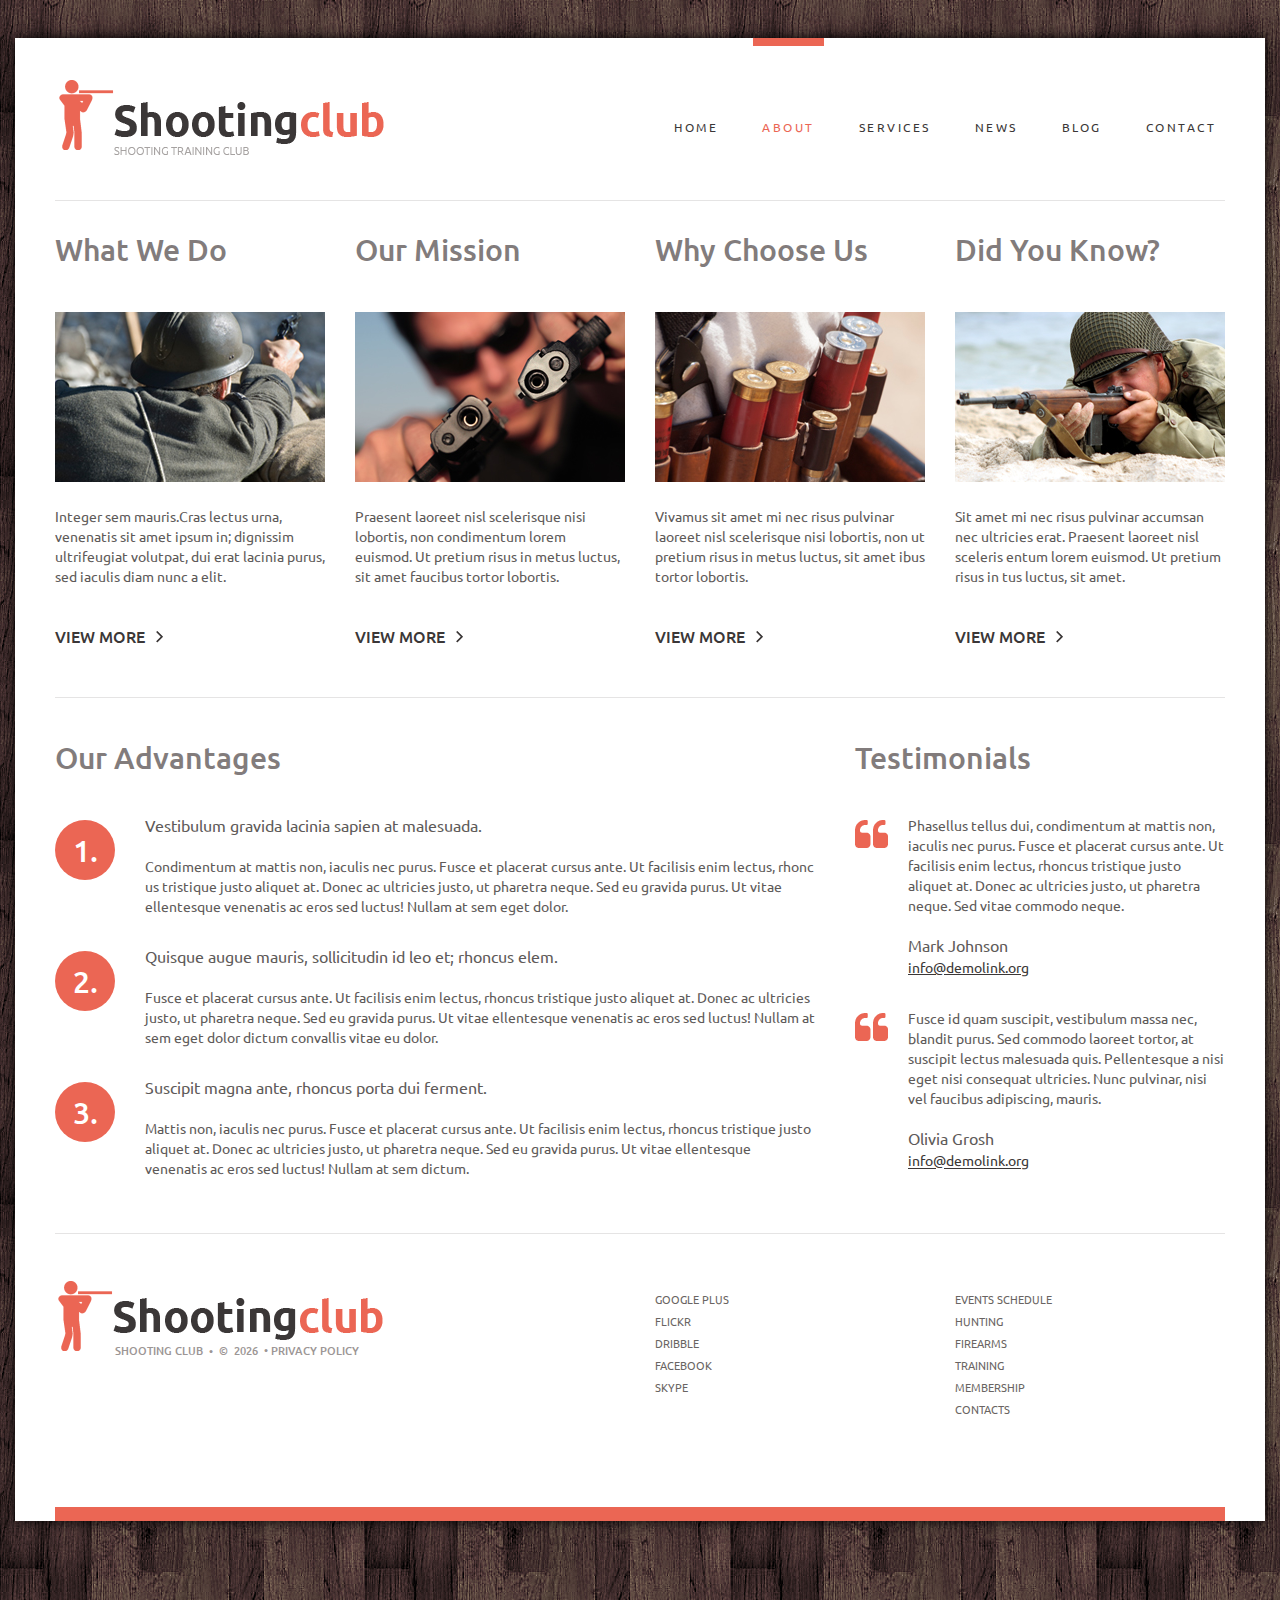
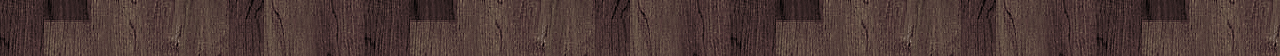
==== index-1.html @ 45b38044 "First pull request with template" ====
<!DOCTYPE html>
<html lang="en">
     <head>
     <title>About</title>
     <meta charset="utf-8">
     <meta name = "format-detection" content = "telephone=no" />
     <link rel="icon" href="images/favicon.ico" type="image/x-icon">
     <link rel="shortcut icon" href="images/favicon.ico" type="image/x-icon" />
     <link rel="stylesheet" href="css/style.css">
     <script src="js/jquery.js"></script>
     <script src="js/jquery-migrate-1.2.1.js"></script>
     <script src="js/jquery.easing.1.3.js"></script>
	 <script src="js/script.js"></script>
     <script src="js/jquery.equalheights.js"></script>
     <script src="js/jquery.ui.totop.js"></script>
     <script src="js/superfish.js"></script>
     <script src="js/jquery.mobilemenu.js"></script>
     <!--[if (gt IE 9)|!(IE)]><!-->
     <script src="js/jquery.mobile.customized.min.js"></script>
     <!--<![endif]-->
     <!--[if lt IE 8]>
       <div style=' clear: both; text-align:center; position: relative;'>
         <a href="http://windows.microsoft.com/en-US/internet-explorer/products/ie/home?ocid=ie6_countdown_bannercode">
           <img src="http://storage.ie6countdown.com/assets/100/images/banners/warning_bar_0000_us.jpg" border="0" height="42" width="820" alt="You are using an outdated browser. For a faster, safer browsing experience, upgrade for free today." />
         </a>
      </div>
    <![endif]-->
    <!--[if lt IE 9]>
   		<script src="js/html5shiv.js"></script>
    	<link rel="stylesheet" type="text/css" media="screen" href="css/ie.css">
    <![endif]-->
        <script>
            $(document).ready(function(){
                /*Back to Top*/
                $().UItoTop({ easingType: 'easeOutQuart' });
             });
        </script>
     </head>

<body id="top">

<!--========================header=============================-->
<div class="box">
    <header id="header">
    <div class="container">
    <div class="row">
        <div class="grid_4">
            <h1><a href="index.html"><img src="images/logo.png" alt=""></a></h1>
        </div>
        <div class="grid_8">
            <nav>
                <ul class="sf-menu">
                    <li><a href="index.html">Home</a>
                        <ul>
                            <li><a href="#">Events Schedule</a></li>
                            <li><a href="#">Hunting</a></li>
                            <li><a href="#">Firearms</a>
                                <ul>
                                    <li><a href="#">Latest</a></li>
                                    <li><a href="#">Archive</a></li>
                                </ul>
                            </li>
                            <li><a href="#">Training</a></li>
                            <li><a href="#">Membership</a></li>
                            <li><a href="#">Contacts</a></li>
                       </ul>
                    </li>
                    <li class="current"><a href="index-1.html">About</a></li>
                    <li><a href="index-2.html">Services</a></li>
                    <li><a href="index-3.html">News</a></li>
                    <li><a href="index-4.html">Blog</a></li>
                    <li><a href="index-5.html">Contact</a></li>
                </ul>
            </nav>
        </div>
    </div>
    </div>
    </header>
    <div class="clear"></div>

<!--===================content===========================-->

    <div class="container">
            <div class="divider1"></div>
        <div class="row">
            <div class="grid_3">
                <div class="thumb1">
                    <h3>What We Do</h3>
                    <img src="images/page2_img1.jpg" alt="">
                    <p>Integer sem mauris.Cras lectus urna, venenatis sit amet ipsum in; dignissim ultrifeugiat volutpat, dui erat lacinia purus, sed iaculis diam nunc a elit. </p>
                    <a href="#" class="link1">view more</a>
                </div>
            </div>
            <div class="grid_3">
                <div class="thumb1">
                    <h3>Our Mission</h3>
                    <img src="images/page2_img2.jpg" alt="">
                    <p>Praesent laoreet nisl scelerisque nisi lobortis, non condimentum lorem euismod. Ut pretium risus in metus luctus, sit amet faucibus tortor lobortis. </p>
                    <a href="#" class="link1">view more</a>
                </div>
            </div>
            <div class="grid_3">
                <div class="thumb1">   
                    <h3>Why Choose Us</h3>
                    <img src="images/page2_img3.jpg" alt="">
                    <p>Vivamus sit amet mi nec risus pulvinar laoreet nisl scelerisque nisi lobortis, non ut pretium risus in metus luctus, sit amet ibus tortor lobortis.</p>
                    <a href="#" class="link1">view more</a>
                </div>
            </div>
            <div class="grid_3">
                <div class="thumb1">   
                    <h3>Did You Know?</h3>
                    <img src="images/page2_img4.jpg" alt="">
                    <p>Sit amet mi nec risus pulvinar accumsan nec ultricies erat. Praesent laoreet nisl sceleris entum lorem euismod. Ut pretium risus in tus luctus, sit amet.</p>
                    <a href="#" class="link1">view more</a>
                </div>
            </div>
        </div>
        <div class="divider"></div>
    </div>
    <div class="container">
        <div class="row">
            <div class="grid_8">
                <h3>Our Advantages</h3>
                <div class="wrap">
                <section class="section">
                    <div class="grid_1 alpha">
                        <div class="circle">1.</div>
                    </div>
                    <div class="grid_7 omega">
                        <a href="#" class="link2">Vestibulum gravida lacinia sapien at malesuada.</a>
                        <p>Condimentum at mattis non, iaculis nec purus. Fusce et placerat cursus ante. Ut facilisis enim lectus, rhonc us tristique justo aliquet at. Donec ac ultricies justo, ut pharetra neque. Sed eu gravida purus. Ut vitae ellentesque venenatis ac eros sed luctus! Nullam at sem eget dolor.</p>
                    </div>
                </section>
                <section class="section">
                    <div class="grid_1 alpha">
                        <div class="circle">2.</div>
                    </div>
                    <div class="grid_7 omega">
                        <a href="#" class="link2">Quisque augue mauris, sollicitudin id leo et; rhoncus elem. </a>
                        <p>Fusce et placerat cursus ante. Ut facilisis enim lectus, rhoncus tristique justo aliquet at. Donec ac ultricies justo, ut pharetra neque. Sed eu gravida purus. Ut vitae ellentesque venenatis ac eros sed luctus! Nullam at sem eget dolor dictum convallis vitae eu dolor.</p>
                    </div>
                </section>
                <section class="section">
                    <div class="grid_1 alpha">
                        <div class="circle">3.</div>
                    </div>
                    <div class="grid_7 omega">
                        <a href="#" class="link2">Suscipit magna ante, rhoncus porta dui ferment.</a>
                        <p>Mattis non, iaculis nec purus. Fusce et placerat cursus ante. Ut facilisis enim lectus, rhoncus tristique justo aliquet at. Donec ac ultricies justo, ut pharetra neque. Sed eu gravida purus. Ut vitae ellentesque venenatis ac eros sed luctus! Nullam at sem dictum.</p>
                    </div>
                </section>
                </div>   
            </div>
            <div class="grid_4">
                <h3>Testimonials</h3>
                <blockquote class="quote">
                    <p>Phasellus tellus dui, condimentum at mattis non, iaculis nec purus. Fusce et placerat cursus ante. Ut facilisis enim lectus, rhoncus tristique justo aliquet at. Donec ac ultricies justo, ut pharetra neque. Sed vitae commodo neque. </p><br>
                    <div>Mark Johnson</div>
                    <a href="#">info@demolink.org</a>
                </blockquote>
                <blockquote class="quote">
                    <p>Fusce id quam suscipit, vestibulum massa nec, blandit purus. Sed commodo laoreet tortor, at suscipit lectus malesuada quis. Pellentesque a nisi eget nisi consequat ultricies. Nunc pulvinar, nisi vel faucibus adipiscing, mauris.</p><br>
                    <div>Olivia Grosh</div>
                    <a href="#">info@demolink.org</a>
                </blockquote>
            </div>
        </div>
        <div class="divider2"></div>
    </div>

<!--=====================footer=========================-->

    <footer id="footer">
        <div class="container">
            <div class="row">
                <div class="grid_3 fright">
                    <ul class="list1">
                        <li><a href="#">Events Schedule</a></li>
                        <li><a href="#">Hunting</a></li>
                        <li><a href="#">Firearms</a></li>
                        <li><a href="#">Training</a></li>
                        <li><a href="#">Membership</a></li>
                        <li><a href="#">Contacts </a></li>
                    </ul>
                </div>
                <div class="grid_3 fright">
                    <ul class="list1">
                        <li><a href="#">google plus</a></li>
                        <li><a href="#">flickr</a></li>
                        <li><a href="#">Dribble</a></li>
                        <li><a href="#">Facebook</a></li>
                        <li><a href="#">Skype</a></li>
                    </ul>
                </div> 
                 <div class="grid_6 fleft">
                    <h1><a href="index.html"><img class="logo2" src="images/logo2.png" alt=""></a></h1>
                    <div class="copy"><span>shooting club&nbsp;&nbsp;&bull;&nbsp;&nbsp;&copy;</span>&nbsp;&nbsp;<span id="copyright-year"></span>&nbsp;&nbsp;&bull;
                    <a href="index-6.html">Privacy Policy</a> </div>
                </div>
            </div>
        </div>
    </footer>
</div>
</body>
</html>
---- css/style.css ----
@import "reset.css";
@import "grid.css";
@import "superfish.css";

@import url(http://fonts.googleapis.com/css?family=Ubuntu:300,400,500,700);
@import url(http://fonts.googleapis.com/css?family=Open+Sans:600);


html, body {
	background: url(../images/bg.jpg) 0 0 repeat;
	width: 100%;
	position: relative;
	font: normal 14px/20px 'Ubuntu', sans-serif;
	color: #5e5a59;
	text-align: left;
}

body {padding: 38px 0 135px;}


* ul { list-style: none; }

a[href^="tel:"] {
	color: inherit;
	text-decoration:none;
}

* {
	-webkit-text-size-adjust: none;
}
a {
	text-decoration: none;
	color: #3b3737;
	transition: all 0.6s ease;
    -o-transition: all 0.6s ease;
    -webkit-transition: all 0.6s ease;
}

a:hover {color:#eb6654;}

#toTop {
    background: url(../images/toTop.png) 0 0 no-repeat;
    border: none;
    bottom: 341px;
    display: none;
    height: 47px;
    left: 65%;
    margin-left: 489px;
    overflow: hidden;
    position: fixed;
    text-decoration: none;
    text-indent: -999px;
    width: 47px;
    z-index: 20;
    opacity: .9;
    -ms-filter:'progid:DXImageTransform.Microsoft.Alpha(Opacity=90)';

    -webkit-border-radius: 500px;
    -moz-border-radius: 500px;
    border-radius: 500px;
    
    -webkit-transition: all .2s ease .2s;
    -moz-transition: all .2s ease .2s;
    -ms-transition: all .2s ease .2s;
    -o-transition: all .2s ease .2s;
    transition: all .2s ease .2s;
}

#toTop:hover {
	background: url(../images/toTop-hover.png) 0 0 no-repeat;
	opacity: 1;
    -ms-filter:'progid:DXImageTransform.Microsoft.Alpha(Opacity=100)';
    box-shadow: 0 0 10px #000;
    -webkit-box-shadow: 0 0 10px #000;
    -moz-box-shadow: 0 0 10px #000;
}

/************Header************/

#header {
	height: 162px;
	position: relative;
}

h1 a img {margin: 42px 0 0 4px;position: relative;}
h1 a img.logo2 {margin:0 0 0 3px;}

/************Content***********/

.box {
	position: relative;
	margin: 0 auto;
	max-width: 1250px;
	background: #fff;

	-webkit-box-shadow: 0 0 12px #000;
	-moz-box-shadow: 0 0 12px #000;
	-ms-box-shadow: 0 0 12px #000;
	-o-box-shadow: 0 0 12px #000;
	box-shadow: 0 0 12px #000;
}


h2,h3,h4,h5,h6 {
	display: block;
	font: normal 44px/44px 'Ubuntu', sans-serif;
	color: #3b3737;
	text-transform: none;
}
h2 {
	font-size: 44px;
	line-height: 44px;
	margin-bottom: 20px;
	text-align: left;
	margin-bottom: 31px;
	font-weight: bold;
}
h3 {
	font-size: 30px;
	line-height: 35px;
	color: #827c7c;
	font-weight: 500;
	margin-bottom: 33px;
}

h4 {
	font-size: 16px;
	line-height: 20px;
	margin-top: 0;
	color: #5e5a59;
	text-transform: none;
	margin-bottom: 15px;
}

a.link1 {
	background: url(../images/arrow1.png) 100% 15px no-repeat;
	font-size: 16px;
	line-height: 40px;
	font-weight: 500;
	margin-top: 13px;
	padding-right: 18px;
	display: inline-block;
	text-transform: uppercase;
}

a.link1:hover {
	background: url(../images/arrow2.png) 100% 15px no-repeat;
	color: #eb6654; 
	text-decoration: none;
}

a.link2 {
	font-size: 16px;
	line-height: 20px;
	margin-bottom: 21px;
	display: inline-block;
	text-transform: none;
	color: #5e5a59;
}

a.link2:hover {
	color: #eb6654;
	text-decoration: none;
}

.thumb {
	padding: 31px 0 31px;
	position: relative;
}
.thumb>p {
	margin-top: 22px;
	font-size: 16px; 
	line-height: 24px;
}

.thumb1 {
	padding: 0;
	margin-bottom: 31px;
	position: relative;
}

.thumb1 img {margin: 12px 0 24px;}
.thumb1 a {margin-top: 30px;}

.col1, .col2, .col3 {	
	position: absolute;
	content: "";
	top: -14px;
	width: 100%; 
	height: 14px;
}
.col1 {background: #eb6654;}
.col2 {background:#e2b56e;}
.col3 {background:#6dcdda;}

.divider, .divider1, .divider2, .divider3 {
	position: relative;
	overflow: hidden;
	background: #e5e4e4;
	height: 1px;
	width: 100%;
	margin: 10px 0 42px;
}

.divider1 {margin: 0 0 31px;}
.divider2 {margin: 0 0 1px;}
.divider3 {margin: 48px 0 1px;}

.wrap, .wrap1, .wrap2 {
	position: relative;
	overflow: hidden;
	margin-bottom: 32px;
}
.wrap1 {padding-top: 7px; margin-bottom: 32px;}
.wrap2 {padding-top: 12px;}
.wrap2 img {margin-bottom: 24px;}
.wrap2 h4 {margin-bottom: 21px;}
.wrap2 .divider {margin-top: 50px;}

.text {
	position: relative;
	overflow: hidden;
	padding: 7px 46px 17px 0;
}

.text i {
	color: #eb6654;
	padding-bottom: 3px;
}

.circle {
    background: none repeat scroll 0 0 #eb6654;
    color: #FFFFFF;
    display: inline-block;
    font: 500 30px/60px 'Ubuntu',sans-serif;
    height: 60px;
    margin-top: 5px;
    position: relative;
    text-align: center;
    width: 60px;

    border-radius: 500px;
    -webkit-border-radius: 500px;
    -moz-border-radius: 500px;
    -ms-border-radius: 500px;
    -o-border-radius: 500px;
}

.section {
	position: relative;
	overflow: hidden;
	margin-bottom: 23px;
	padding-top: 7px;
}
.section .grid_7 {margin-left: 20px;}

.section1 {
	position: relative;
	overflow: hidden;
	margin-bottom: 23px;
	padding-top: 7px;
}

.quote {
	position: relative;
	background: url(../images/quotes.png) 0 12px no-repeat;
	padding: 7px 0 0 53px;
	margin-bottom: 24px;
}
.quote>div {font-size: 16px;}
.quote>a {text-decoration: underline;}

ul.list, ul.list3{
	position: relative;
	overflow: hidden;
	margin-bottom: 6px;
}

ul.list{margin: 15px 0 6px;}
ul.list3{margin: 13px 0 43px;}

ul.list li, ul.list3 li {
	background: url(../images/arrow.png) 0 10px no-repeat;
	padding-left: 29px;
}

ul.list li a, ul.list3 li a {
	color: #5e5a59;
	display: inline-block;
	font: normal 14px/34px 'Ubuntu', sans-serif;
}

ul.list li a:hover, ul.list3 li a:hover {color: #eb6654;}

ul.list2 {position: relative;overflow: hidden;padding-top: 12px;}
ul.list2 li {position: relative;overflow: hidden;width: 100%; margin-bottom: 30px;}
ul.list2 li img {float: left; margin-right: 30px; width: 106px;}
ul.list2 li > div {float: left; width: 63%;}

h1 a.logo2 img {
	margin-top: 0!important;
}
.block1 {
	position: relative;
	overflow: hidden;
	border-bottom: 1px solid #e5e4e4;
	width: 100%;
	padding: 7px 0 21px;
	margin-bottom: 22px;
}
.block1>div {
	margin: -16px 99px 0 0;
	position: relative;
}

.grid_8 .block1 + .block1 {margin-bottom: 100px;}

.block1 a.links1, a.links2, a.links3, .block1 time {
	font: normal 14px/20px 'Ubuntu', sans-serif;
	display: inline-block;
	text-decoration: none;
	margin-top: 1px;
}
.block1 img {margin: 22px 0 24px;}
.block1 .link1 {margin-top: 30px;}

a.links1 {color: #eb6654;}
a.links1, a.links2 {margin-left: 18px;}
a.links3 {
	float: right;
	padding-bottom: 3px;
	color: #eb6654;
	text-decoration: none;
	display: inline-block;
}

a.links1:hover, a.links2:hover, a.links3:hover {color: #5e5a59;}

.text1 {
	text-align: right;
	position: relative;
	line-height: 20px;
	font-size: 15px;
	color: #a9a6a9;
	margin-top: 16px;
}

.text3 {position: relative;margin-bottom: 20px;}
.text3 h4 {margin-bottom: 19px;}

.map_wide {
	position: relative;
	height: 294px;
	width: 100%;
	margin-top: 45px;
}

.block {
	position: relative;
	overflow: hidden;
	margin-bottom: 13px;
	padding-top: 12px;
}

time {
	font-size: 14px;
	line-height: 20px;
	color: #eb6654;
	margin-top: -3px;
	display: block;
}

.items {
	position: relative;
	text-align: center;
	margin: 45px 0 27px;
}

.items a {margin-top: 28px;}
.items img {margin-bottom: 2px;}
.items p {margin-top: 2px;}

.block2 {
	position: relative;
	overflow: hidden;
	margin: 48px 0 0px;
}

ul.list1 {
	position: relative;
	width: 100%;
	margin-top: 6px;
}
ul.list1 li {
	line-height: 22px;
}
ul.list1 li a {
	color: #696462;
	font: 400 11px/16px 'Ubuntu', sans-serif;
	display: inline-block;
	text-decoration: none;
	text-transform: uppercase;
}
ul.list1 li a:hover {
	color: #eb6654;
	text-decoration: none;
}

.address {
	position: relative;
	overflow: hidden;
	font: normal 15px/20px 'Ubuntu', sans-serif;
	color:#fff;
	float: left;
	text-align: left;
	width: 100%;
	margin: 10px 0 0;
}

.address span {float: left; margin: 0;}
.address p {font-size: 30px; line-height: 30px;font-weight: 500;margin-bottom: 21px;}
.address dl dd {text-align: right;width: 190px;}
dl {  margin-top: 23px;}

.text2 {position: relative;margin-top: 34px;}
.text2 a {font-size: 15px;line-height: 20px;display: inline-block;}
.text2 a:hover {color: #383338;}


#datepicker {
	width: 260px;
	position: relative;
	padding-top: 1px; 
}

#datepicker .ui-datepicker-month, #datepicker .ui-datepicker-year {
	font: 500 16px/29px 'Ubuntu', sans-serif;
	color: #3b3737;
}

.ui-datepicker-calendar a {
	font-size: 13px;
	width: 37px;
	height: 39px;
	text-align: center;
	line-height: 39px;
	display: inline-block;
}

.ui-datepicker-calendar a:hover, .ui-state-active {
 	background: #eb6654;
 	color: #fff;
 }

#datepicker tr {
	border-top: 1px solid #dedddd; 
}

.ui-datepicker-prev, .ui-datepicker-next {
	position: absolute;
	overflow: hidden;
	text-indent: 999px;
	height: 12px;
	top: 10px;
	width: 7px;
	padding: 0;
	background-color: none!important;
	cursor: pointer;
}

.ui-datepicker-next {background: url(../images/arrow1.png) 0 0 no-repeat;right: 0;}
.ui-datepicker-next:hover {background: url(../images/arrow2.png) 0 0 no-repeat;}
.ui-datepicker-prev {background: url(../images/arrow3.png) 0 0 no-repeat;right: 13px;}
.ui-datepicker-prev:hover {background: url(../images/arrow4.png) 0 0 no-repeat;}

.ui-datepicker-calendar {text-align: center;}
.ui-datepicker-title {
	position: relative;
	width: 80%;
	margin-bottom: 14px;
}
.ui-datepicker-calendar thead {
	background: #343232;
	color: #fff;
	line-height: 25px;
	font-size: 13px;
}
.ui-datepicker-year {
	padding-left: 10px;
}


/************Footer************/

#footer {
	position: relative;
	padding: 46px 0 102px;
	color: #9c9695;
	font: 500 11px/26px 'Ubuntu', sans-serif;
	text-transform: uppercase;
}

#footer:after {
	position: absolute;
	content:"";
	bottom: 0;
	height: 14px;
	background: #eb6654;
	left: 40px;
	right: 40px;
}

.copy {
	color: #9c9695;
	margin-top: -14px;
	padding-left: 60px;
	text-decoration: none;
}

.copy a {color: #9c9695; z-index: 2;position: relative;}
.copy a:hover {color: #eb6654;}
a.priv {text-decoration: underline;}
a.priv:hover {text-decoration: none;}

.fleft {float: left;}
.fright {float:right;}


/*==================================RESPONSIVE LAYOUTS===============================================*/

@media only screen and (max-width: 1199px) {

	.thumb>img, .thumb1>img, .image>img, .block img, .block1 img {width:100%;}

	ul.list1 li {padding-right: 0;}
	ul.list a {font-size: 15px;}
	h3 {font-size: 24px; line-height: 35px;}	

	dl dd, address span {text-align: left!important; width: 100%;}

	.block1 > div {margin-right: 0!important;}

	ul.list2 li img {width: 30%; margin-right: 5%;}
	ul.list2 li div {width:64%;}

	body {padding: 25px 0; }

}

@media only screen and (max-width: 959px) {

	dl dd {text-align: right; width:220px!important;}
	address span {text-align: left; width: auto;}

	#datepicker {width: 100%;}	
	.ui-datepicker-calendar {width: 100%;}
	.ui-datepicker-calendar a {width: 33px;}

	.section a, .section p {margin-left: 12px;}


}

@media only screen and (max-width: 767px) {

  	h2 {font-size: 50px; line-height: 50px;}
  	h6 {font-size: 30px; line-height: 32px;}
	
	.text {width: 100%; padding: 0;}

	.section a, .section p {padding-left: 0px;}

	.divider3 {margin-top: 0px;}

	.section .grid_1 {text-align: center;margin-bottom: 25px;}
	.section .grid_7 {margin-left: 0;}
	
	.bg, .bg_1, .bg_2, .bg_3 {padding: 50px 0;}

	ul.socials, ul.list, address {margin-bottom:30px;}

	.col1 > img {left:-12px;}

	.section {margin-bottom: 35px;}

	.map_wide {height:250px;}

	.text1 > br, h2+br {display:none;}

	#footer {padding:21px 0;}
	
	.image>img {margin-bottom: 20px;}

	ul.list {width: 100%;}


	ul.list1 li a {font-size: 12px;}

	.text2 a {margin-bottom: 30px;}
	
	.block2 img {margin-bottom: 20px;}

	.grid_8 .block1 + .block1 {margin-bottom: 30px;}

	.article img, .thumb2 img {margin-bottom: 20px;}
	.article {margin-top: 30px;}

	.map_wide {height: 300px;}

	ul.list1 {margin-bottom: 20px;}

	.copy {margin-bottom: 20px; margin-top: -29px; padding-left: 54px;}
	.copy a {padding-left: 2px;}
	h1 a img.logo2 {margin: 15px 0 15px;}

	.ui-datepicker-calendar table, table td {width:10%;}
	.ui-datepicker-calendar a {width: 100%;}

}

@media only screen and (max-width: 480px) {
	
	ul.list {padding-left: 0;}

	h1 a img, h1 a img.logo2 {width: 100%; margin-left: 0;}

	h2 {font-size: 51px; line-height: 50px;}

   .map_wide {height: 200px;}
   
   a.links2 {margin-left: 0;}

   ul.list2 li > img {margin-right: 15px;}
   ul.list2 li > div {width: 55%;}

   ul.list li a, ul.list3 li a {font-size: 16px; line-height: 30px;}

   .section img {margin-bottom: 15px;}

   .copy {
   		margin-top: -27px;
   		font-size: 10px;
   		padding-left: 46px;
   }

}

@media only screen and (max-width: 320px) {
  
}
/*Core variables and mixins*/
---- css/ie.css ----
.circle { behavior:url(js/PIE.htc); position: relative; }

#form .invalid .error-message, #form .empty .empty-message { display: block; }

#form .error-message, #form .empty-message { display: none; }

#form input {padding: 12px; height: 41px;}
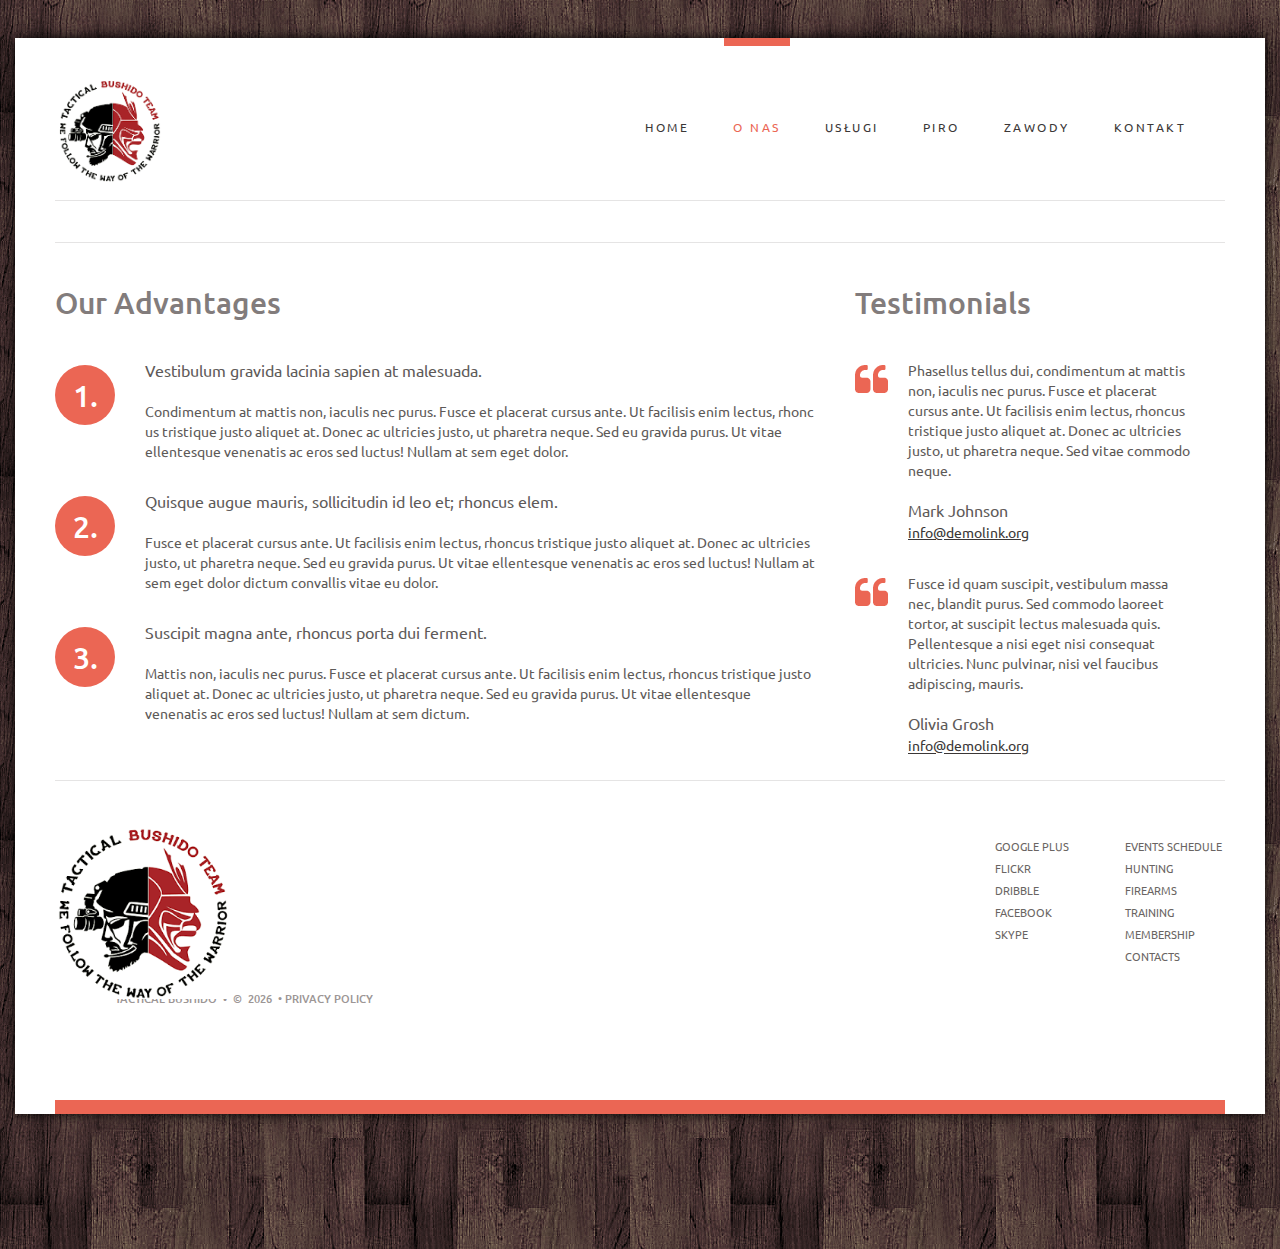
==== commit 354e3ec1: "Change from last list" ====
--- a/index-1.html
+++ b/index-1.html
@@ -65,11 +65,11 @@
                             <li><a href="#">Contacts</a></li>
                        </ul>
                     </li>
-                    <li class="current"><a href="index-1.html">About</a></li>
-                    <li><a href="index-2.html">Services</a></li>
-                    <li><a href="index-3.html">News</a></li>
-                    <li><a href="index-4.html">Blog</a></li>
-                    <li><a href="index-5.html">Contact</a></li>
+                    <li class="current"><a href="index-1.html">O nas</a></li>
+                    <li><a href="index-2.html">Usługi</a></li>
+                    <li><a href="index-3.html">PiRO</a></li>
+                    <li><a href="index-4.html">Zawody</a></li>
+                    <li><a href="index-5.html">Kontakt</a></li>
                 </ul>
             </nav>
         </div>
@@ -83,38 +83,7 @@
     <div class="container">
             <div class="divider1"></div>
         <div class="row">
-            <div class="grid_3">
-                <div class="thumb1">
-                    <h3>What We Do</h3>
-                    <img src="images/page2_img1.jpg" alt="">
-                    <p>Integer sem mauris.Cras lectus urna, venenatis sit amet ipsum in; dignissim ultrifeugiat volutpat, dui erat lacinia purus, sed iaculis diam nunc a elit. </p>
-                    <a href="#" class="link1">view more</a>
-                </div>
-            </div>
-            <div class="grid_3">
-                <div class="thumb1">
-                    <h3>Our Mission</h3>
-                    <img src="images/page2_img2.jpg" alt="">
-                    <p>Praesent laoreet nisl scelerisque nisi lobortis, non condimentum lorem euismod. Ut pretium risus in metus luctus, sit amet faucibus tortor lobortis. </p>
-                    <a href="#" class="link1">view more</a>
-                </div>
-            </div>
-            <div class="grid_3">
-                <div class="thumb1">   
-                    <h3>Why Choose Us</h3>
-                    <img src="images/page2_img3.jpg" alt="">
-                    <p>Vivamus sit amet mi nec risus pulvinar laoreet nisl scelerisque nisi lobortis, non ut pretium risus in metus luctus, sit amet ibus tortor lobortis.</p>
-                    <a href="#" class="link1">view more</a>
-                </div>
-            </div>
-            <div class="grid_3">
-                <div class="thumb1">   
-                    <h3>Did You Know?</h3>
-                    <img src="images/page2_img4.jpg" alt="">
-                    <p>Sit amet mi nec risus pulvinar accumsan nec ultricies erat. Praesent laoreet nisl sceleris entum lorem euismod. Ut pretium risus in tus luctus, sit amet.</p>
-                    <a href="#" class="link1">view more</a>
-                </div>
-            </div>
+            
         </div>
         <div class="divider"></div>
     </div>
@@ -194,8 +163,8 @@
                     </ul>
                 </div> 
                  <div class="grid_6 fleft">
-                    <h1><a href="index.html"><img class="logo2" src="images/logo2.png" alt=""></a></h1>
-                    <div class="copy"><span>shooting club&nbsp;&nbsp;&bull;&nbsp;&nbsp;&copy;</span>&nbsp;&nbsp;<span id="copyright-year"></span>&nbsp;&nbsp;&bull;
+                    <h1><a href="index.html"><img class="logo2" src="images/logo2.png" alt="" width="10%" height="10%"></a></h1>
+                    <div class="copy"><span>Tactical Bushido&nbsp;&nbsp;&bull;&nbsp;&nbsp;&copy;</span>&nbsp;&nbsp;<span id="copyright-year"></span>&nbsp;&nbsp;&bull;
                     <a href="index-6.html">Privacy Policy</a> </div>
                 </div>
             </div>
--- a/css/style.css
+++ b/css/style.css
@@ -82,7 +82,7 @@
 	position: relative;
 }
 
-h1 a img {margin: 42px 0 0 4px;position: relative;}
+h1 a img {margin: 42px 0 0 4px;position: relative; width: 30%; height: 30%;}
 h1 a img.logo2 {margin:0 0 0 3px;}
 
 /************Content***********/
